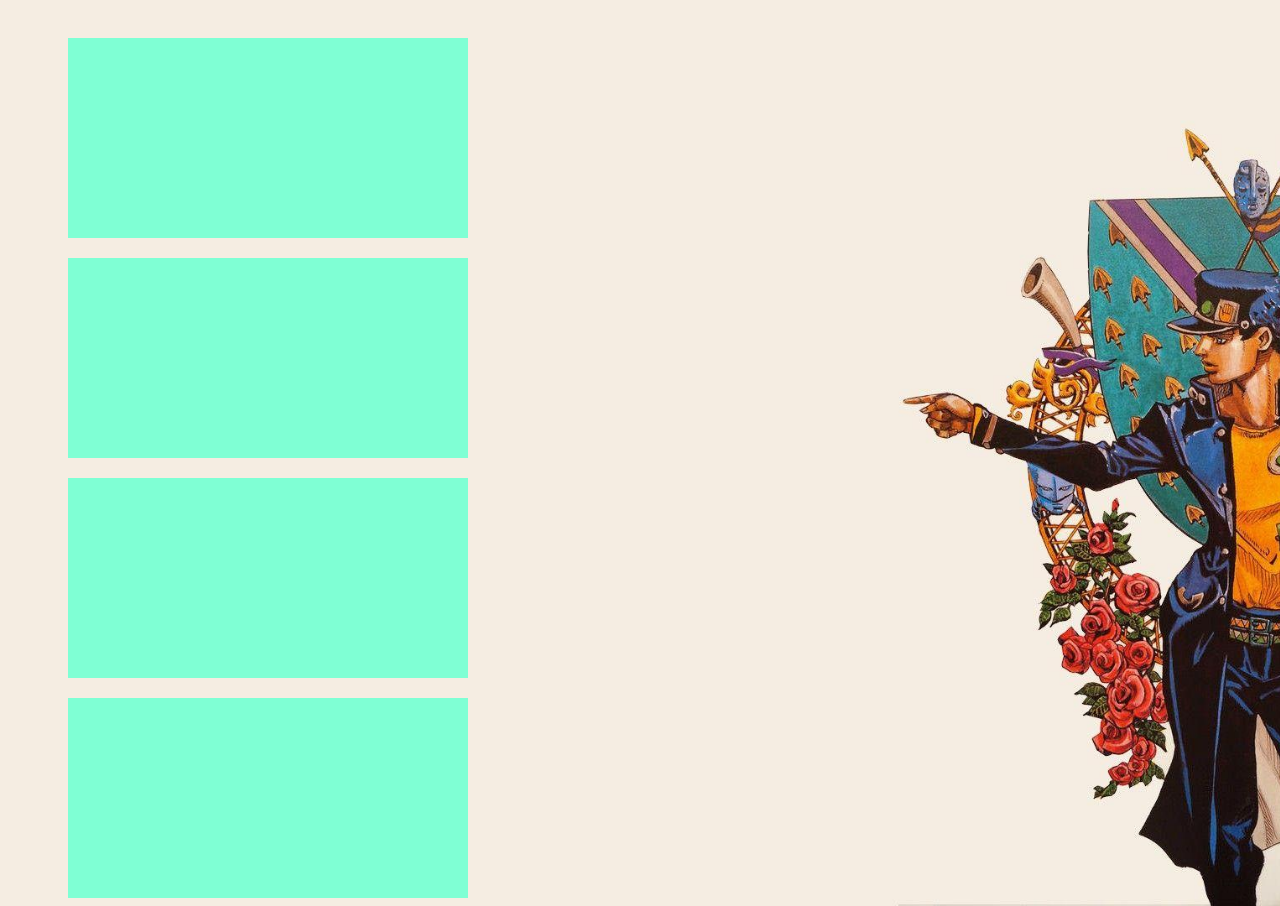
==== screens/GetKey/getKey.html @ 58fec2bb "Add files via upload" ====
<!DOCTYPE html>
<html lang="en">
<head>
    <meta charset="UTF-8">
    <meta name="viewport" content="width=device-width, initial-scale=1.0">
    <link rel="stylesheet" href="./getKey.css">
    <title>Document</title>
</head>
<body>
    <main class="container">

        <div id=cards>

        </div>
        <div id=cards>
        
        </div>
        <div id=cards>
        
        </div>
        <div id=cards>
        
        </div>
    </main>
</body>
</html>
---- screens/GetKey/getKey.css ----
body{
    background-image: url(../../img/getKeyWallpaper.jpg);
    background-size: cover;

    display: flex;
}
.container{

    display: flex;
    flex-direction: column;
    
    margin-left: 60px;
    margin-top: 10px;
}
#cards {
    cursor: pointer;
    transition: all 1s;

    width: 400px;
    height: 200px;
    background-color: aquamarine;
    margin-top: 20px;
}

#cards:hover {
    color: red;
    transform: scale(1.2);
}

#cards:active {
    color: blue;
}
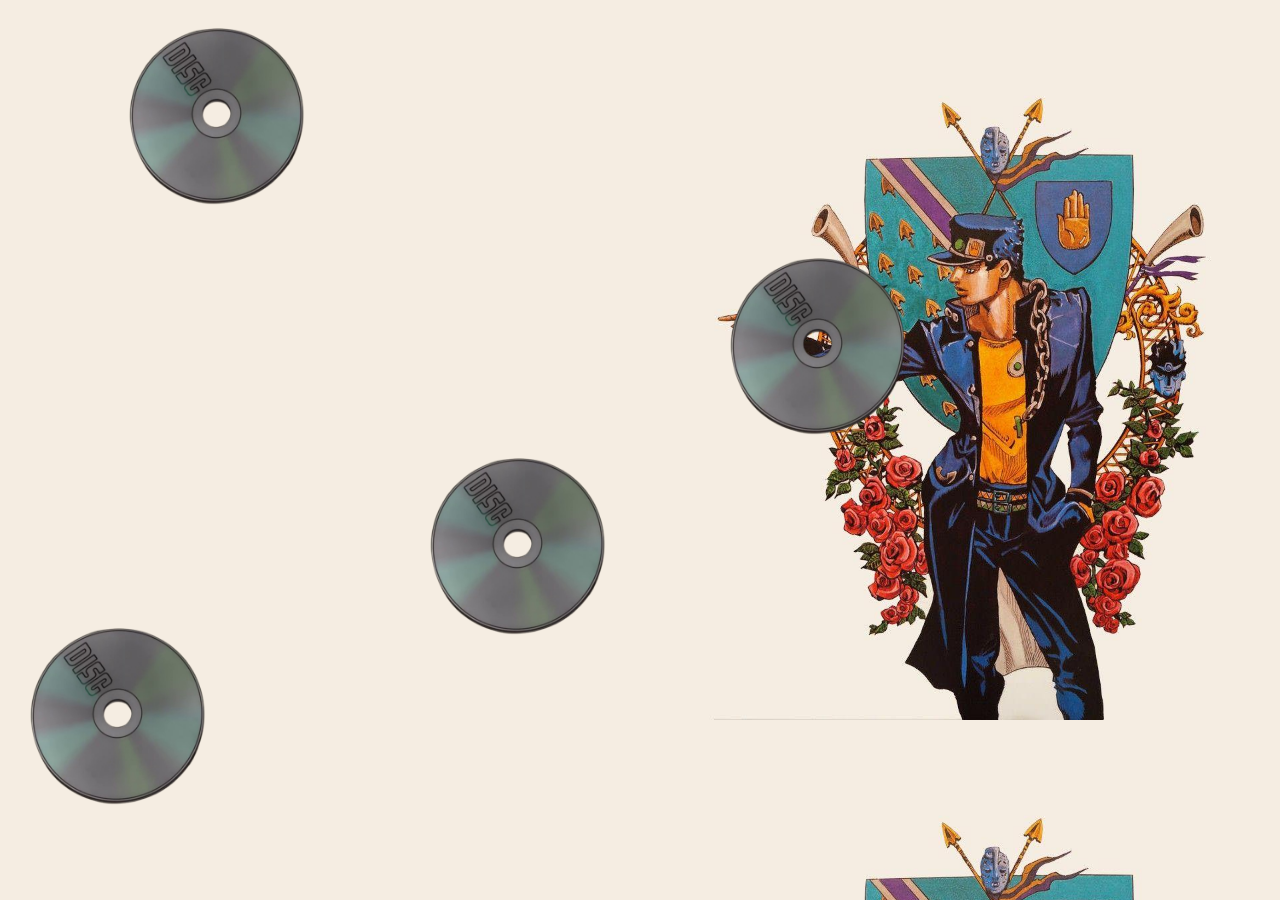
==== commit 70f25096: "Add files via upload" ====
--- a/screens/GetKey/getKey.html
+++ b/screens/GetKey/getKey.html
@@ -1,26 +1,32 @@
 <!DOCTYPE html>
 <html lang="en">
-<head>
-    <meta charset="UTF-8">
-    <meta name="viewport" content="width=device-width, initial-scale=1.0">
-    <link rel="stylesheet" href="./getKey.css">
+  <head>
+    <meta charset="UTF-8" />
+    <meta name="viewport" content="width=device-width, initial-scale=1.0" />
+    <link rel="stylesheet" href="./getKey.css" />
     <title>Document</title>
-</head>
-<body>
+  </head>
+  <body>
     <main class="container">
+      
+      <div class="cards" id="card1">
+        <img src="../../img/disc-removebg-preview.png" alt="" />
+      </div>
+      <div class="cards" id="card2">
+        <img src="../../img/disc-removebg-preview.png" alt="" />
+      </div>
+      <div class="cards" id="card3">
+        <img src="../../img/disc-removebg-preview.png" alt="" />
+      </div>
+      <div class="cards" id="card4">
+        <img src="../../img/disc-removebg-preview.png" alt="" />
+      </div>
 
-        <div id=cards>
+      <div  id="triangulo">
+        
+      </div>
 
-        </div>
-        <div id=cards>
-        
-        </div>
-        <div id=cards>
-        
-        </div>
-        <div id=cards>
-        
-        </div>
     </main>
-</body>
-</html>+    <script src="getKey.js"></script>
+  </body>
+</html>
--- a/screens/GetKey/getKey.css
+++ b/screens/GetKey/getKey.css
@@ -1,34 +1,67 @@
-body{
-    background-image: url(../../img/getKeyWallpaper.jpg);
-    background-size: cover;
+body {
+  background-image: url(../../img/getKeyWallpaper.jpg);
+  background-size: cover;
 
-    display: flex;
-}
-.container{
-
-    display: flex;
-    flex-direction: column;
-    
-    margin-left: 60px;
-    margin-top: 10px;
-}
-#cards {
-    cursor: pointer;
-    transition: all 1s;
-
-    width: 400px;
-    height: 200px;
-    background-color: aquamarine;
-    margin-top: 20px;
+  display: flex;
 }
 
-#cards:hover {
-    color: red;
-    transform: scale(1.2);
+.cards {
+  cursor: pointer;
+  transition: all 1s;
+
+  width: 200px;
+  height: 200px;
+
+
+  justify-content: center;
+  align-items: center;
+
+  position: absolute;
 }
 
-#cards:active {
-    color: blue;
+.cards:hover {
+  color: red;
+
+  transform: rotate(520deg) scale(1.4);
 }
 
+.cards:active {
+  color: blue;
+}
+.cards img {
+  width: 110%;
+  height: 110%;
+}
+#card1{
+margin-left: 100px;
+  
+}
+#card2{
+  margin-left: 701px;
+  margin-top: 230px;
+}
+#card3{
+margin-left: 401px;
+  margin-top: 430px;
+}
 
+#card4 {
+  margin-left: 1px;
+  margin-top: 600px;
+}
+#triangulo{
+  width: 0;
+    height: 0;
+    border-top: 20px solid transparent;
+    border-left: 50px solid ;
+    border-bottom: 10px solid transparent;
+    position: absolute;
+
+    margin-left: 1375px;
+    margin-top: 139px;
+
+    transform: rotate(233deg);
+
+    opacity: 0;
+    cursor: pointer;
+}
